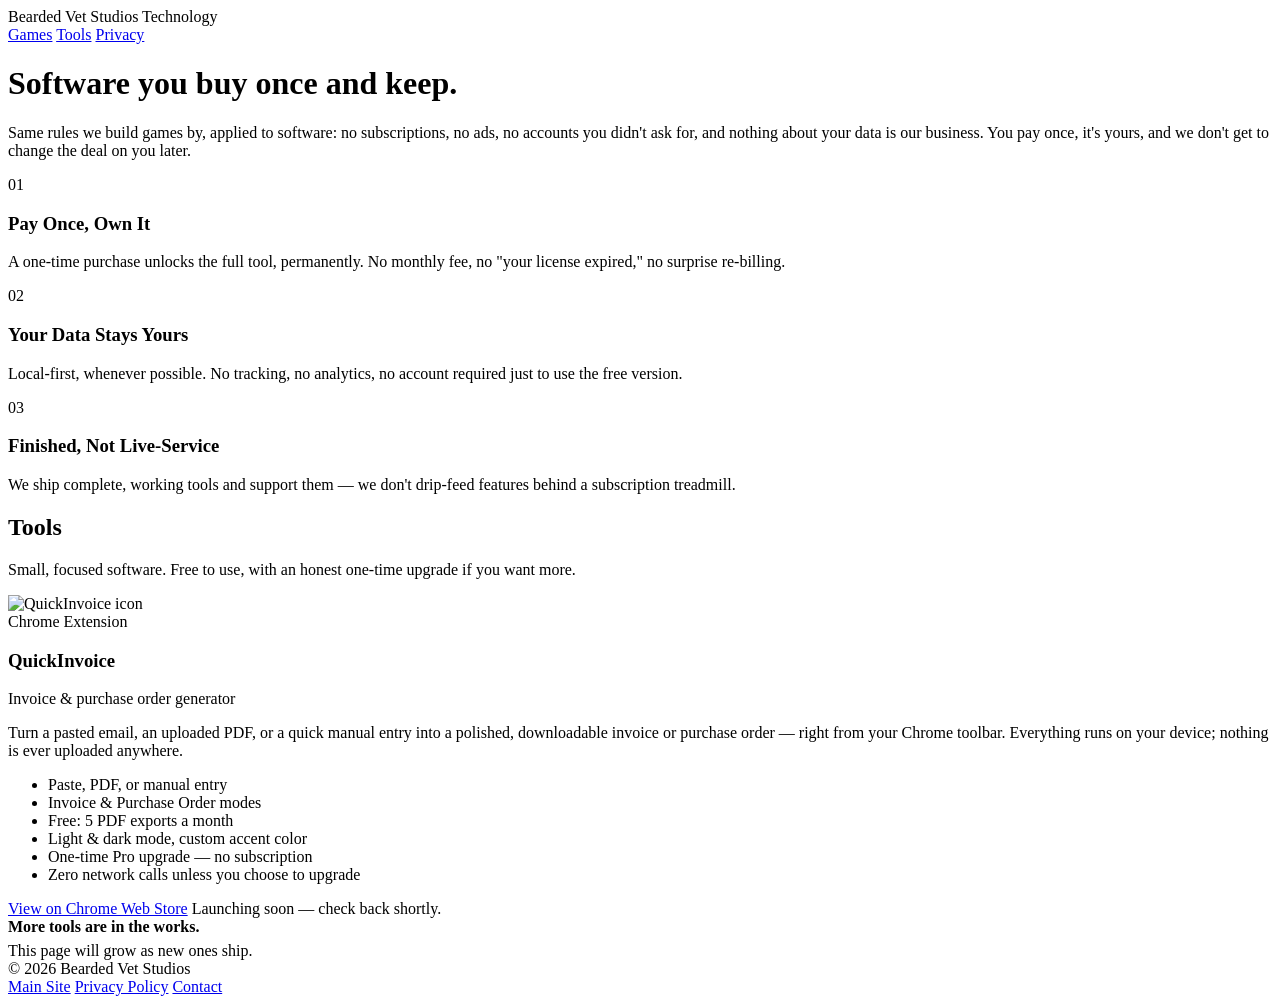
==== index.html @ ee024dfe "Add files via upload" ====
<!DOCTYPE html>
<html lang="en">
<head>
<meta charset="UTF-8" />
<meta name="viewport" content="width=device-width, initial-scale=1" />
<title>Bearded Vet Studios — Technology</title>
<meta name="description" content="Software from Bearded Vet Studios: pay once, own it, no subscriptions, no ads, no accounts you didn't ask for." />
<link rel="icon" href="assets/quickinvoice-icon.png" />
<link rel="stylesheet" href="assets/style.css" />
</head>
<body>

  <div class="topbar">
    <div class="wrap">
      <div class="site-id">
        <span class="kicker">Bearded Vet Studios</span>
        <span class="wordmark">Technology</span>
      </div>
      <nav>
        <a href="https://beardedvetstudios.com/">Games</a>
        <a href="#tools">Tools</a>
        <a href="/privacy/">Privacy</a>
      </nav>
    </div>
  </div>

  <header class="hero">
    <div class="wrap">
      <h1>Software you buy once and keep.</h1>
      <p class="lede">
        Same rules we build games by, applied to software: no subscriptions,
        no ads, no accounts you didn't ask for, and nothing about your data
        is our business. You pay once, it's yours, and we don't get to
        change the deal on you later.
      </p>
    </div>
  </header>

  <section class="philosophy">
    <div class="wrap">
      <div class="philosophy-grid">
        <div class="philosophy-item">
          <span class="mark">01</span>
          <h3>Pay Once, Own It</h3>
          <p>A one-time purchase unlocks the full tool, permanently. No monthly fee, no "your license expired," no surprise re-billing.</p>
        </div>
        <div class="philosophy-item">
          <span class="mark">02</span>
          <h3>Your Data Stays Yours</h3>
          <p>Local-first, whenever possible. No tracking, no analytics, no account required just to use the free version.</p>
        </div>
        <div class="philosophy-item">
          <span class="mark">03</span>
          <h3>Finished, Not Live-Service</h3>
          <p>We ship complete, working tools and support them — we don't drip-feed features behind a subscription treadmill.</p>
        </div>
      </div>
    </div>
  </section>

  <section class="tools" id="tools">
    <div class="wrap">
      <h2>Tools</h2>
      <p class="section-sub">Small, focused software. Free to use, with an honest one-time upgrade if you want more.</p>

      <div class="tool-card">
        <img class="tool-icon" src="assets/quickinvoice-icon.png" alt="QuickInvoice icon" />
        <div>
          <span class="badge">Chrome Extension</span>
          <h3>QuickInvoice</h3>
          <p class="tool-tagline">Invoice &amp; purchase order generator</p>
          <p class="tool-desc">
            Turn a pasted email, an uploaded PDF, or a quick manual entry into
            a polished, downloadable invoice or purchase order — right from
            your Chrome toolbar. Everything runs on your device; nothing is
            ever uploaded anywhere.
          </p>
          <ul class="tool-features">
            <li>Paste, PDF, or manual entry</li>
            <li>Invoice &amp; Purchase Order modes</li>
            <li>Free: 5 PDF exports a month</li>
            <li>Light &amp; dark mode, custom accent color</li>
            <li>One-time Pro upgrade — no subscription</li>
            <li>Zero network calls unless you choose to upgrade</li>
          </ul>
          <div class="tool-actions">
            <a class="btn disabled" href="#" aria-disabled="true">View on Chrome Web Store</a>
            <span class="coming-soon-note">Launching soon — check back shortly.</span>
          </div>
        </div>
      </div>

      <div class="tool-card ghost">
        <strong>More tools are in the works.</strong>
        <p style="margin:6px 0 0;">This page will grow as new ones ship.</p>
      </div>
    </div>
  </section>

  <footer>
    <div class="wrap">
      <span>&copy; 2026 Bearded Vet Studios</span>
      <div class="footer-links">
        <a href="https://beardedvetstudios.com/">Main Site</a>
        <a href="/privacy/">Privacy Policy</a>
        <a href="mailto:beardedvetstudios@gmail.com">Contact</a>
      </div>
    </div>
  </footer>

</body>
</html>
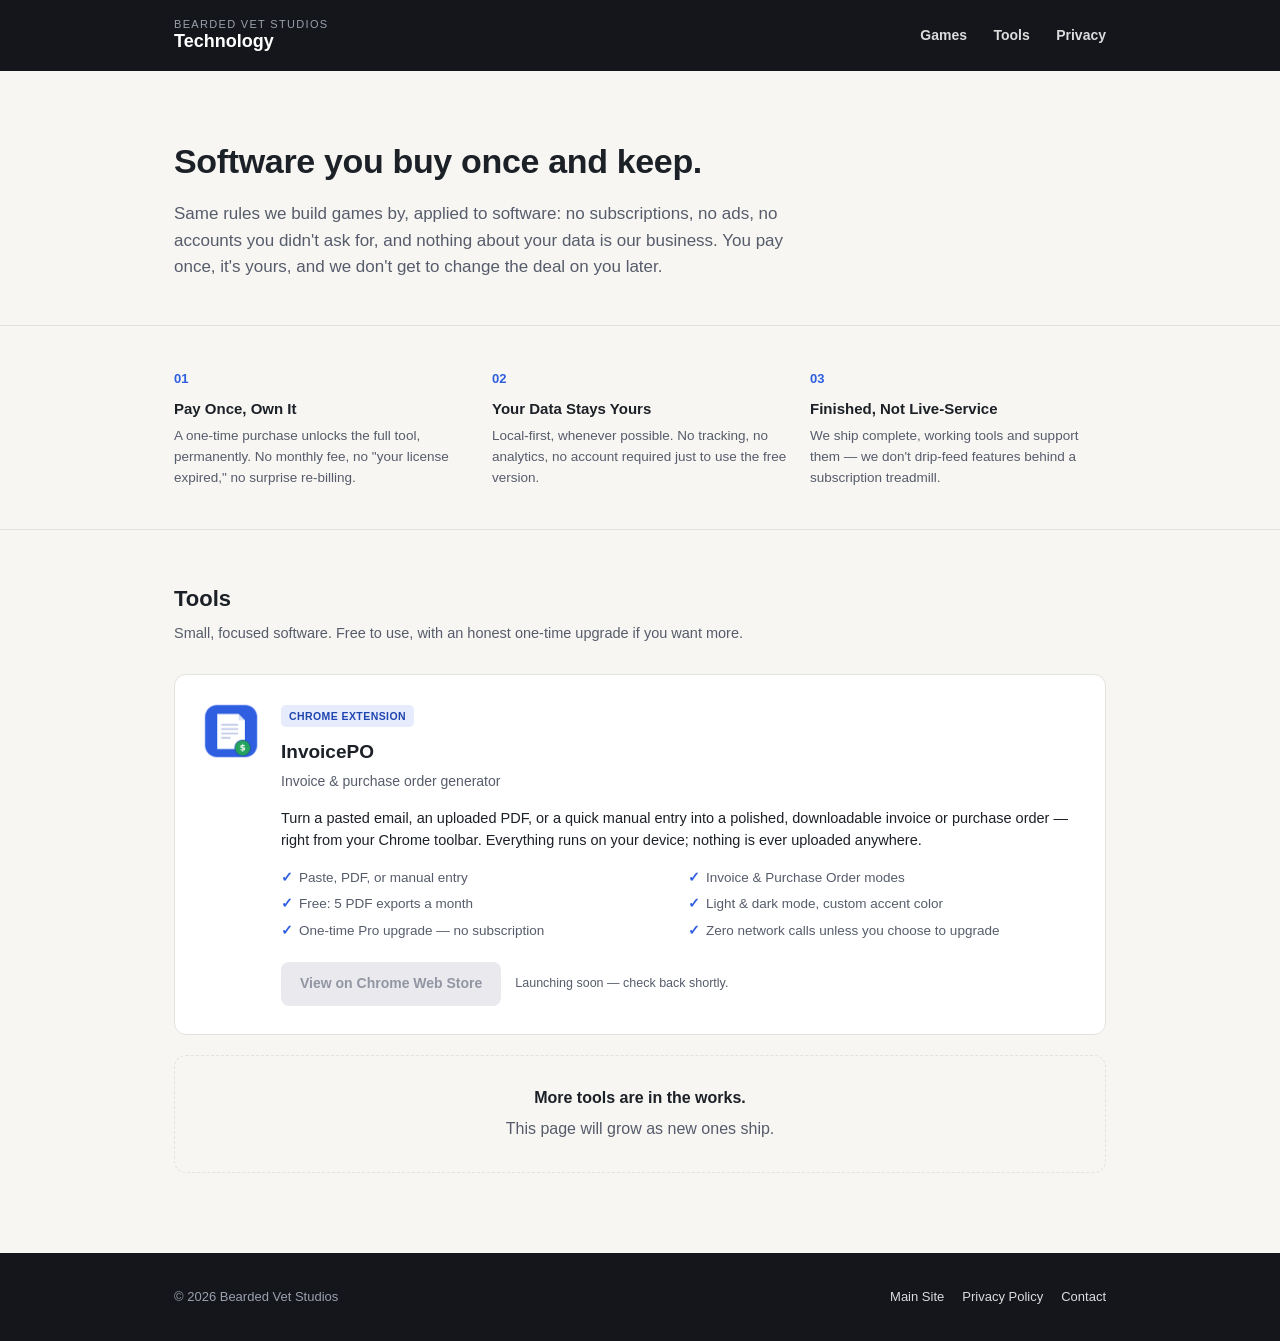
==== commit 3d4077a9: "Add files via upload" ====
--- a/index.html
+++ b/index.html
@@ -5,7 +5,7 @@
 <meta name="viewport" content="width=device-width, initial-scale=1" />
 <title>Bearded Vet Studios — Technology</title>
 <meta name="description" content="Software from Bearded Vet Studios: pay once, own it, no subscriptions, no ads, no accounts you didn't ask for." />
-<link rel="icon" href="assets/quickinvoice-icon.png" />
+<link rel="icon" href="assets/invoicepo-icon.png" />
 <link rel="stylesheet" href="assets/style.css" />
 </head>
 <body>
@@ -64,10 +64,10 @@
       <p class="section-sub">Small, focused software. Free to use, with an honest one-time upgrade if you want more.</p>
 
       <div class="tool-card">
-        <img class="tool-icon" src="assets/quickinvoice-icon.png" alt="QuickInvoice icon" />
+        <img class="tool-icon" src="assets/invoicepo-icon.png" alt="InvoicePO icon" />
         <div>
           <span class="badge">Chrome Extension</span>
-          <h3>QuickInvoice</h3>
+          <h3>InvoicePO</h3>
           <p class="tool-tagline">Invoice &amp; purchase order generator</p>
           <p class="tool-desc">
             Turn a pasted email, an uploaded PDF, or a quick manual entry into
--- a/assets/style.css
+++ b/assets/style.css
@@ -0,0 +1,298 @@
+/* Bearded Vet Studios — Technology
+   Shared stylesheet for the hub page and the privacy policy page.
+   No build step, no external fonts/CDNs — self-contained on purpose,
+   same "no unnecessary dependencies" philosophy as the tools listed here. */
+
+:root {
+  --ink: #1c2027;
+  --ink-soft: #565c6b;
+  --line: #e4e2dc;
+  --bg: #f7f6f2;
+  --panel: #ffffff;
+  --brand: #2f5fe0;      /* matches InvoicePO's default accent color */
+  --brand-dark: #1f45b0;
+  --dark: #14161b;       /* header/footer — the "rugged" register */
+  --dark-soft: #9aa0ad;
+  --radius: 12px;
+}
+
+* { box-sizing: border-box; }
+
+html { scroll-behavior: smooth; }
+
+body {
+  margin: 0;
+  font-family: -apple-system, BlinkMacSystemFont, "Segoe UI", Roboto, Helvetica, Arial, sans-serif;
+  background: var(--bg);
+  color: var(--ink);
+  line-height: 1.55;
+}
+
+a { color: var(--brand); }
+
+.wrap {
+  max-width: 980px;
+  margin: 0 auto;
+  padding: 0 24px;
+}
+
+/* ---- top bar --------------------------------------------------------- */
+.topbar {
+  background: var(--dark);
+  color: #fff;
+}
+.topbar .wrap {
+  display: flex;
+  align-items: center;
+  justify-content: space-between;
+  padding: 18px 24px;
+  gap: 16px;
+  flex-wrap: wrap;
+}
+.topbar .site-id {
+  display: flex;
+  flex-direction: column;
+  line-height: 1.2;
+}
+.topbar .kicker {
+  font-size: 11px;
+  letter-spacing: 0.12em;
+  text-transform: uppercase;
+  color: var(--dark-soft);
+}
+.topbar .wordmark {
+  font-size: 18px;
+  font-weight: 800;
+  color: #fff;
+}
+.topbar nav a {
+  color: #fff;
+  text-decoration: none;
+  font-size: 14px;
+  font-weight: 600;
+  margin-left: 22px;
+  opacity: 0.85;
+}
+.topbar nav a:hover { opacity: 1; text-decoration: underline; }
+
+/* ---- hero -------------------------------------------------------------- */
+.hero {
+  padding: 64px 0 44px;
+  border-bottom: 1px solid var(--line);
+}
+.hero h1 {
+  font-size: 34px;
+  margin: 0 0 14px;
+  max-width: 720px;
+  letter-spacing: -0.01em;
+}
+.hero p.lede {
+  font-size: 17px;
+  color: var(--ink-soft);
+  max-width: 620px;
+  margin: 0;
+}
+
+/* ---- philosophy strip --------------------------------------------------- */
+.philosophy {
+  padding: 40px 0;
+  border-bottom: 1px solid var(--line);
+}
+.philosophy-grid {
+  display: grid;
+  grid-template-columns: repeat(3, 1fr);
+  gap: 22px;
+}
+.philosophy-item h3 {
+  font-size: 15px;
+  margin: 0 0 6px;
+}
+.philosophy-item p {
+  font-size: 13.5px;
+  color: var(--ink-soft);
+  margin: 0;
+}
+.philosophy-item .mark {
+  display: inline-block;
+  font-size: 13px;
+  color: var(--brand);
+  font-weight: 800;
+  margin-bottom: 8px;
+}
+
+/* ---- tools section ------------------------------------------------------ */
+.tools {
+  padding: 52px 0 60px;
+}
+.tools h2 {
+  font-size: 22px;
+  margin: 0 0 6px;
+}
+.tools .section-sub {
+  color: var(--ink-soft);
+  font-size: 14.5px;
+  margin: 0 0 30px;
+}
+
+.tool-card {
+  background: var(--panel);
+  border: 1px solid var(--line);
+  border-radius: var(--radius);
+  padding: 28px;
+  display: flex;
+  gap: 22px;
+  align-items: flex-start;
+  margin-bottom: 20px;
+}
+.tool-card .tool-icon {
+  width: 56px;
+  height: 56px;
+  border-radius: 12px;
+  flex-shrink: 0;
+}
+.tool-card h3 {
+  margin: 0 0 4px;
+  font-size: 19px;
+}
+.tool-card .tool-tagline {
+  color: var(--ink-soft);
+  font-size: 14px;
+  margin: 0 0 14px;
+}
+.tool-card p.tool-desc {
+  margin: 0 0 16px;
+  font-size: 14.5px;
+}
+.tool-features {
+  list-style: none;
+  padding: 0;
+  margin: 0 0 20px;
+  display: grid;
+  grid-template-columns: 1fr 1fr;
+  gap: 6px 18px;
+}
+.tool-features li {
+  font-size: 13.5px;
+  color: var(--ink-soft);
+  padding-left: 18px;
+  position: relative;
+}
+.tool-features li::before {
+  content: "✓";
+  position: absolute;
+  left: 0;
+  color: var(--brand);
+  font-weight: 700;
+}
+.tool-actions {
+  display: flex;
+  align-items: center;
+  gap: 14px;
+  flex-wrap: wrap;
+}
+
+.badge {
+  display: inline-block;
+  font-size: 10.5px;
+  font-weight: 800;
+  letter-spacing: 0.04em;
+  text-transform: uppercase;
+  background: color-mix(in srgb, var(--brand) 12%, white);
+  color: var(--brand-dark);
+  border-radius: 5px;
+  padding: 3px 8px;
+  margin-bottom: 10px;
+}
+
+.btn {
+  display: inline-block;
+  padding: 10px 18px;
+  border-radius: 8px;
+  font-size: 14px;
+  font-weight: 700;
+  text-decoration: none;
+  border: 1px solid transparent;
+}
+.btn.primary { background: var(--brand); color: #fff; }
+.btn.primary:hover { background: var(--brand-dark); }
+.btn.subtle { background: transparent; color: var(--ink); border-color: var(--line); }
+.btn.subtle:hover { background: var(--bg); }
+.btn.disabled {
+  background: #e9e9ee;
+  color: #9296a3;
+  pointer-events: none;
+  cursor: default;
+}
+.coming-soon-note {
+  font-size: 12.5px;
+  color: var(--ink-soft);
+}
+
+/* ---- ghost "more coming" card -------------------------------------------- */
+.tool-card.ghost {
+  border-style: dashed;
+  background: transparent;
+  color: var(--ink-soft);
+  justify-content: center;
+  text-align: center;
+  display: block;
+  padding: 30px;
+}
+.tool-card.ghost strong { color: var(--ink); }
+
+/* ---- generic content page (privacy policy) ------------------------------- */
+.page-content {
+  padding: 48px 0 70px;
+  max-width: 760px;
+}
+.page-content h1 { font-size: 28px; margin-bottom: 4px; }
+.page-content .updated { color: var(--ink-soft); font-size: 13px; margin-bottom: 36px; }
+.page-content h2 { font-size: 18px; margin-top: 34px; }
+.page-content h3 { font-size: 15px; margin-top: 24px; margin-bottom: 6px; }
+.page-content p, .page-content li { font-size: 15px; color: #2a2f39; }
+.page-content ul { padding-left: 22px; }
+.page-content a { font-weight: 600; }
+
+/* Each covered product gets its own clearly-separated block, so this stays
+   a single shared policy (one URL, one doc to keep in sync) while every
+   product's specific data practices are still spelled out individually —
+   required for the policy to stay accurate per-listing, not just general. */
+.product-policy {
+  margin-top: 50px;
+  padding-top: 34px;
+  border-top: 2px solid var(--line);
+}
+.product-policy:first-of-type { margin-top: 34px; }
+.product-heading {
+  display: flex;
+  align-items: center;
+  gap: 12px;
+  margin-bottom: 4px;
+}
+.product-heading img { width: 30px; height: 30px; border-radius: 7px; }
+.product-heading h2 { margin: 0; font-size: 21px; }
+
+/* ---- footer -------------------------------------------------------------- */
+footer {
+  background: var(--dark);
+  color: var(--dark-soft);
+  padding: 34px 0;
+  font-size: 13px;
+}
+footer .wrap {
+  display: flex;
+  justify-content: space-between;
+  align-items: center;
+  gap: 16px;
+  flex-wrap: wrap;
+}
+footer a { color: #fff; text-decoration: none; opacity: 0.85; }
+footer a:hover { opacity: 1; text-decoration: underline; }
+footer .footer-links { display: flex; gap: 18px; flex-wrap: wrap; }
+
+@media (max-width: 720px) {
+  .philosophy-grid { grid-template-columns: 1fr; }
+  .tool-card { flex-direction: column; }
+  .tool-features { grid-template-columns: 1fr; }
+  .hero h1 { font-size: 27px; }
+}
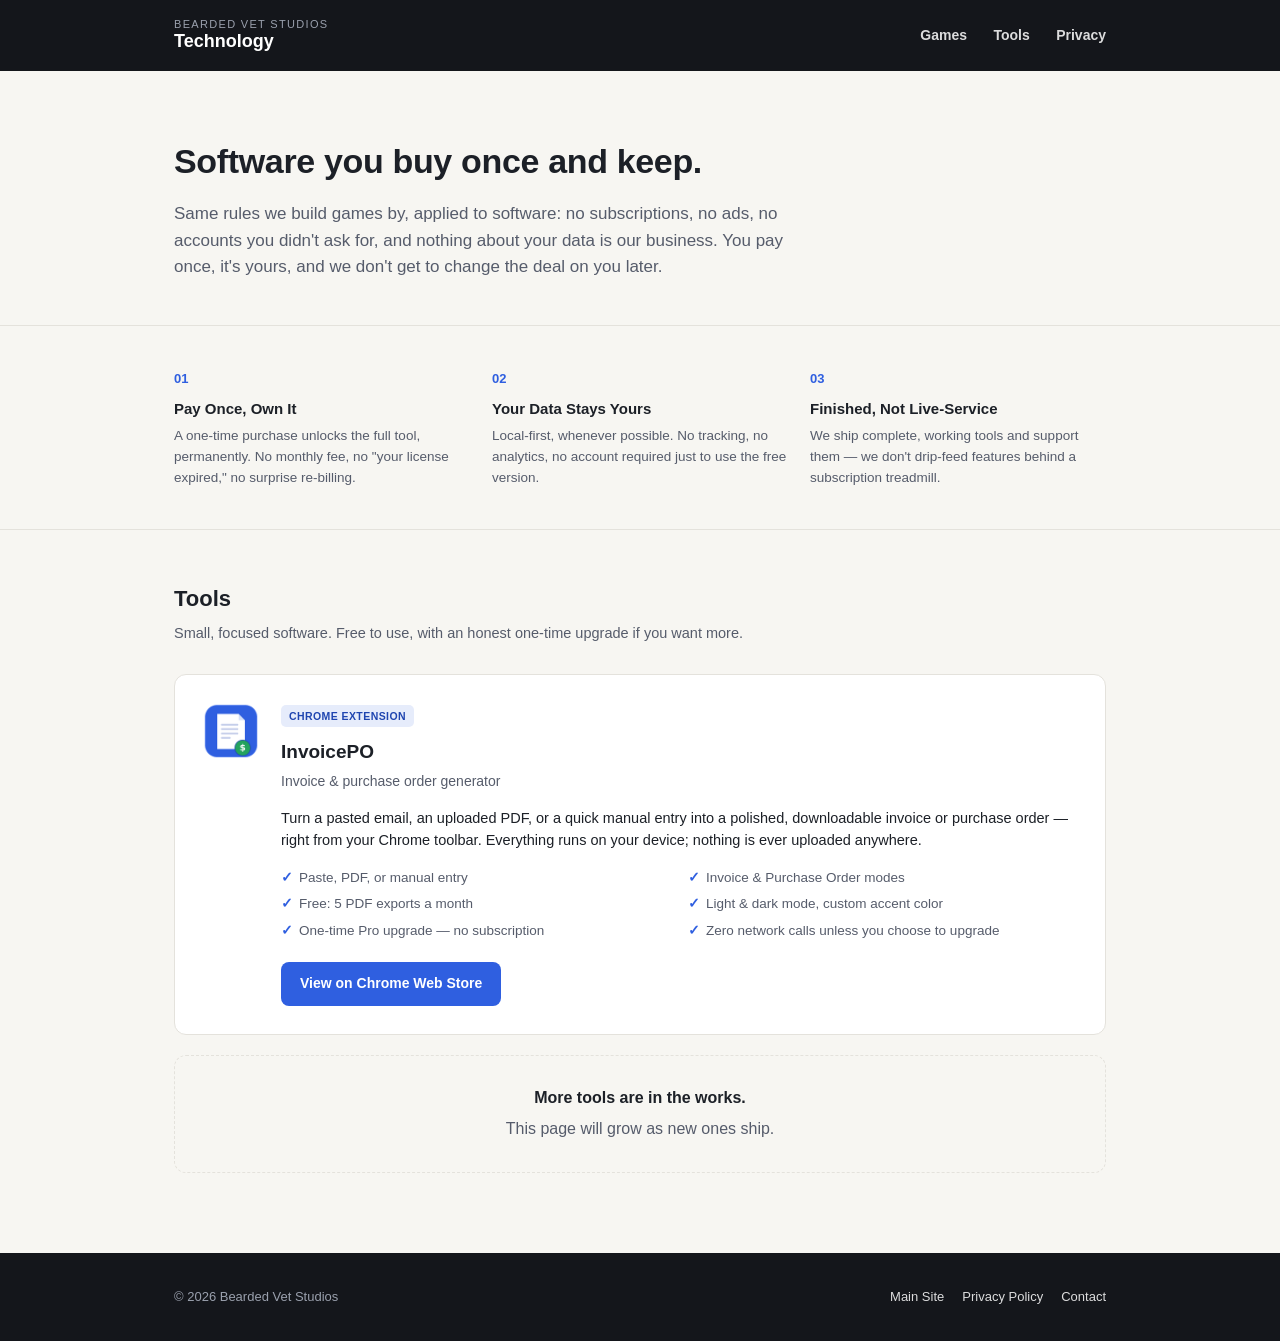
==== commit 2ab9d1a8: "Add files via upload" ====
--- a/index.html
+++ b/index.html
@@ -84,8 +84,7 @@
             <li>Zero network calls unless you choose to upgrade</li>
           </ul>
           <div class="tool-actions">
-            <a class="btn disabled" href="#" aria-disabled="true">View on Chrome Web Store</a>
-            <span class="coming-soon-note">Launching soon — check back shortly.</span>
+            <a class="btn primary" href="https://chromewebstore.google.com/detail/invoicepo-%E2%80%94-invoice-purch/odlolfingmdmchoendoijcafenkbcepe" target="_blank" rel="noopener">View on Chrome Web Store</a>
           </div>
         </div>
       </div>
